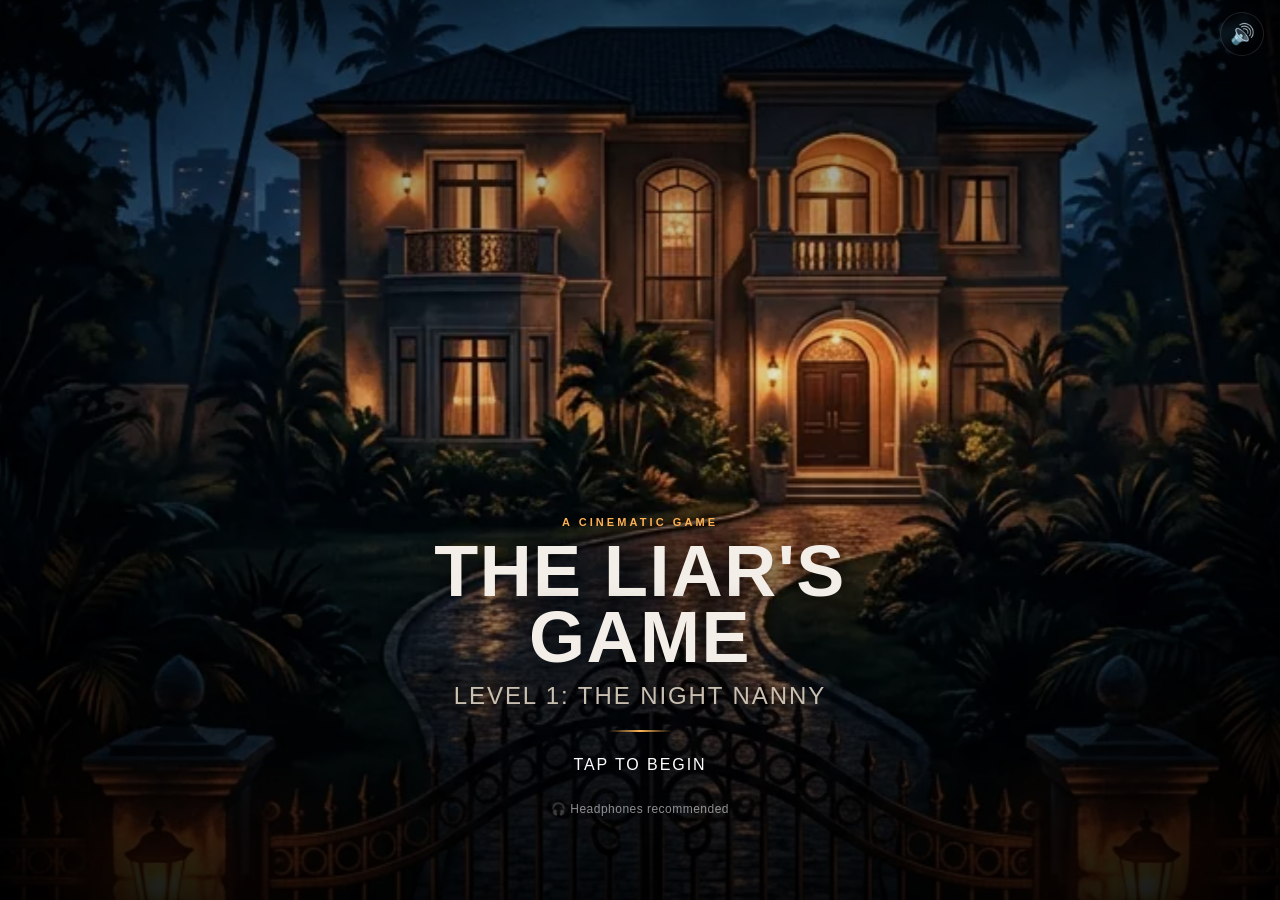
==== index.html @ c0d0e600 "Level 1: The Night Nanny - playable cinematic visual novel" ====
<!DOCTYPE html>
<html lang="en">
<head>
  <meta charset="UTF-8">
  <meta name="viewport" content="width=device-width, initial-scale=1.0, viewport-fit=cover, user-scalable=no">
  <meta name="theme-color" content="#0b1020">
  <meta name="description" content="The Liar's Game - Level 1: The Night Nanny. A cinematic visual novel set in Lagos.">
  <title>The Liar's Game — The Night Nanny</title>
  <link rel="preload" href="style.css" as="style">
  <link rel="preload" href="story.js" as="script">
  <link rel="preload" href="game.js" as="script">
  <link rel="stylesheet" href="style.css">
</head>
<body>
  <div id="app" class="app">
    <!-- Background image layers for crossfade -->
    <div id="bgA" class="bg-layer active"></div>
    <div id="bgB" class="bg-layer"></div>
    <div id="vignette" class="vignette"></div>
    <div id="fx-red" class="fx-red" aria-hidden="true"></div>
    <div id="fx-shake" class="fx-shake-wrap">

      <!-- Top HUD -->
      <header class="hud" id="hud">
        <div class="hud-left">
          <div id="chapter-label" class="chapter-label"></div>
        </div>
        <div class="hud-right">
          <button id="mute-btn" class="icon-btn" aria-label="Toggle sound" title="Mute/Unmute">🔊</button>
        </div>
      </header>

      <!-- Title screen -->
      <section id="screen-title" class="screen screen-title hidden">
        <div class="title-card">
          <p class="eyebrow">A CINEMATIC GAME</p>
          <h1 id="title-heading" class="title-heading">THE LIAR'S GAME</h1>
          <p id="title-sub" class="title-sub">Level 1: The Night Nanny</p>
          <div class="title-rule"></div>
          <p id="title-prompt" class="title-prompt pulse">Tap to begin</p>
          <p class="title-meta">🎧 Headphones recommended</p>
        </div>
      </section>

      <!-- Dialogue / narration stage -->
      <section id="screen-story" class="screen screen-story hidden" aria-live="polite">
        <div id="speaker-tag" class="speaker-tag hidden"></div>
        <div id="dialogue-wrap" class="dialogue-wrap">
          <div id="narration-box" class="narration-box hidden">
            <p id="narration-text"></p>
          </div>
          <div id="bubble" class="bubble hidden">
            <p id="bubble-text"></p>
          </div>
          <div id="tap-hint" class="tap-hint">Tap to continue ▸</div>
        </div>
      </section>

      <!-- Rules card -->
      <section id="screen-rules" class="screen screen-rules hidden">
        <div class="rules-card">
          <p class="eyebrow danger">MEMORIZE THESE</p>
          <h2 id="rules-heading" class="rules-heading">THE RULES</h2>
          <ol id="rules-list" class="rules-list"></ol>
          <div class="rules-timer-wrap">
            <div class="rules-timer-bar"><div id="rules-timer-fill" class="rules-timer-fill"></div></div>
            <p id="rules-timer-text" class="rules-timer-text">8</p>
          </div>
          <p class="rules-warning">They will not be shown again.</p>
        </div>
      </section>

      <!-- Decision screen -->
      <section id="screen-decision" class="screen screen-decision hidden">
        <div class="decision-top">
          <div class="timer-ring-wrap">
            <svg class="timer-ring" viewBox="0 0 120 120">
              <circle class="timer-ring-bg" cx="60" cy="60" r="52"/>
              <circle id="timer-ring-fg" class="timer-ring-fg" cx="60" cy="60" r="52"/>
            </svg>
            <div id="timer-text" class="timer-text">5</div>
          </div>
          <p id="decision-prompt" class="decision-prompt"></p>
        </div>
        <div id="choices" class="choices"></div>
      </section>

      <!-- Game over screen -->
      <section id="screen-gameover" class="screen screen-gameover hidden">
        <div class="gameover-card">
          <p class="eyebrow danger">GAME OVER</p>
          <h2 class="gameover-title">You lost the Liar's Game.</h2>
          <p class="gameover-sub">You're not good enough to be a liar.</p>
          <div class="score-block">
            <div class="score-ring">
              <svg viewBox="0 0 120 120">
                <circle class="timer-ring-bg" cx="60" cy="60" r="52"/>
                <circle id="score-ring-fg" class="score-ring-fg" cx="60" cy="60" r="52"/>
              </svg>
              <div class="score-inner">
                <span id="score-value" class="score-value">0</span>
                <span class="score-label">TRUTH SCORE</span>
              </div>
            </div>
            <p id="score-detail" class="score-detail"></p>
          </div>
          <div class="gameover-actions">
            <button id="btn-retry" class="btn btn-primary">Retry from checkpoint</button>
            <button id="btn-ad" class="btn btn-secondary">📺 Watch ad to continue</button>
            <button id="btn-share" class="btn btn-ghost">Share my score</button>
          </div>
          <p id="ad-note" class="ad-note hidden"></p>
        </div>
      </section>

      <!-- Win screen -->
      <section id="screen-win" class="screen screen-win hidden">
        <div class="win-card">
          <p class="eyebrow win">YOU SURVIVED</p>
          <h2 class="win-title">The Night Nanny</h2>
          <p class="win-sub">You played the Liar's Game. And you won.</p>
          <div class="score-block">
            <div class="score-ring">
              <svg viewBox="0 0 120 120">
                <circle class="timer-ring-bg" cx="60" cy="60" r="52"/>
                <circle id="win-score-ring-fg" class="score-ring-fg win-ring" cx="60" cy="60" r="52"/>
              </svg>
              <div class="score-inner">
                <span id="win-score-value" class="score-value">0</span>
                <span class="score-label">TRUTH SCORE</span>
              </div>
            </div>
            <p id="win-score-detail" class="score-detail"></p>
          </div>
          <div class="gameover-actions">
            <button id="btn-win-share" class="btn btn-primary">Share my score</button>
            <button id="btn-win-replay" class="btn btn-ghost">Play again</button>
          </div>
        </div>
      </section>

    </div><!-- fx-shake-wrap -->
  </div>

  <script src="story.js"></script>
  <script src="game.js"></script>
</body>
</html>
---- style.css ----
/* ===========================================
   THE LIAR'S GAME — Level 1: The Night Nanny
   Mobile-first, cinematic visual novel styles
   =========================================== */

:root {
  --bg: #0b1020;
  --bg-deep: #060912;
  --text: #f3efe8;
  --muted: #c9c0b2;
  --accent: #ffb454;
  --accent-2: #ff6b4a;
  --danger: #ff4d4d;
  --win: #7dffb2;
  --panel: rgba(10, 14, 28, 0.72);
  --panel-strong: rgba(8, 10, 20, 0.88);
  --bubble-left: rgba(18, 24, 40, 0.88);
  --bubble-right: rgba(60, 40, 20, 0.82);
  --radius: 18px;
  --safe-top: env(safe-area-inset-top, 0px);
  --safe-bottom: env(safe-area-inset-bottom, 0px);
}

*, *::before, *::after { box-sizing: border-box; margin: 0; padding: 0; }
html, body { height: 100%; background: var(--bg-deep); color: var(--text); font-family: "Segoe UI", Roboto, "Helvetica Neue", Arial, sans-serif; overflow: hidden; }
body { -webkit-tap-highlight-color: transparent; touch-action: manipulation; }
button { font: inherit; color: inherit; background: none; border: none; cursor: pointer; }
img { max-width: 100%; display: block; }

.app {
  position: relative;
  width: 100%;
  height: 100%;
  overflow: hidden;
  background: #000;
}

/* ===== Background layers with Ken Burns ===== */
.bg-layer {
  position: absolute;
  inset: 0;
  background-color: #0b1020;
  background-size: cover;
  background-position: center;
  opacity: 0;
  transition: opacity 0.7s ease;
  transform: scale(1.03);
  will-change: transform, opacity;
}
.bg-layer.active { opacity: 1; }
.bg-layer.kb-zoom-in { animation: kbZoomIn 18s ease-out forwards; }
.bg-layer.kb-zoom-out { animation: kbZoomOut 18s ease-out forwards; }
.bg-layer.kb-pan-left { animation: kbPanLeft 18s ease-out forwards; }
.bg-layer.kb-pan-right { animation: kbPanRight 18s ease-out forwards; }

@keyframes kbZoomIn {
  from { transform: scale(1.0); }
  to   { transform: scale(1.12); }
}
@keyframes kbZoomOut {
  from { transform: scale(1.12); }
  to   { transform: scale(1.0); }
}
@keyframes kbPanLeft {
  from { transform: scale(1.08) translateX(2%); }
  to   { transform: scale(1.08) translateX(-2%); }
}
@keyframes kbPanRight {
  from { transform: scale(1.08) translateX(-2%); }
  to   { transform: scale(1.08) translateX(2%); }
}

.vignette {
  position: absolute;
  inset: 0;
  pointer-events: none;
  background: radial-gradient(ellipse at center, rgba(0,0,0,0.05) 30%, rgba(0,0,0,0.35) 70%, rgba(0,0,0,0.72) 100%);
  z-index: 1;
}

/* ===== FX layers ===== */
.fx-red {
  position: absolute;
  inset: 0;
  pointer-events: none;
  background: radial-gradient(ellipse at center, rgba(255,0,0,0.0), rgba(120,0,0,0.0));
  opacity: 0;
  z-index: 30;
  transition: opacity 0.15s ease;
}
.fx-red.flash { opacity: 1; background: radial-gradient(ellipse at center, rgba(255,50,30,0.15), rgba(120,0,0,0.45)); }
.fx-red.danger-pulse { animation: dangerPulse 0.8s ease-in-out infinite; }
@keyframes dangerPulse {
  0%,100% { opacity: 0.15; background: radial-gradient(ellipse at center, rgba(255,30,30,0.05), rgba(120,0,0,0.25)); }
  50% { opacity: 0.55; background: radial-gradient(ellipse at center, rgba(255,30,30,0.12), rgba(140,0,0,0.45)); }
}

.fx-shake-wrap {
  position: absolute;
  inset: 0;
  z-index: 2;
}
.fx-shake-wrap.shake {
  animation: screenShake 0.5s linear;
}
@keyframes screenShake {
  0%,100% { transform: translate(0,0) rotate(0); }
  10% { transform: translate(-8px, 4px) rotate(-0.5deg); }
  20% { transform: translate(8px, -4px) rotate(0.5deg); }
  30% { transform: translate(-6px, -3px) rotate(-0.4deg); }
  40% { transform: translate(6px, 5px) rotate(0.4deg); }
  50% { transform: translate(-4px, 2px) rotate(-0.2deg); }
  60% { transform: translate(4px, -2px) rotate(0.2deg); }
  70% { transform: translate(-2px, 3px) rotate(-0.1deg); }
  80% { transform: translate(2px, -1px) rotate(0.1deg); }
  90% { transform: translate(-1px, 1px) rotate(0); }
}

/* ===== HUD ===== */
.hud {
  position: absolute;
  top: 0; left: 0; right: 0;
  padding: calc(12px + var(--safe-top)) 16px 12px;
  display: flex;
  align-items: flex-start;
  justify-content: space-between;
  z-index: 20;
  pointer-events: none;
}
.hud > * { pointer-events: auto; }
.chapter-label {
  font-size: 11px;
  letter-spacing: 0.18em;
  text-transform: uppercase;
  color: rgba(255,255,255,0.7);
  text-shadow: 0 1px 6px rgba(0,0,0,0.8);
  padding: 6px 10px;
  background: rgba(0,0,0,0.25);
  border-radius: 999px;
  backdrop-filter: blur(4px);
  max-width: 70vw;
  white-space: nowrap;
  overflow: hidden;
  text-overflow: ellipsis;
}
.chapter-label:empty { display: none; }
.icon-btn {
  width: 44px; height: 44px;
  border-radius: 50%;
  background: rgba(0,0,0,0.35);
  backdrop-filter: blur(4px);
  font-size: 20px;
  line-height: 1;
  display: grid;
  place-items: center;
  border: 1px solid rgba(255,255,255,0.12);
  transition: transform 0.15s ease, background 0.2s;
}
.icon-btn:active { transform: scale(0.95); background: rgba(0,0,0,0.55); }

/* ===== Screens ===== */
.screen {
  position: absolute;
  inset: 0;
  display: flex;
  flex-direction: column;
  padding: calc(72px + var(--safe-top)) 20px calc(24px + var(--safe-bottom));
  z-index: 10;
}
.hidden { display: none !important; }

.eyebrow {
  font-size: 11px;
  font-weight: 700;
  letter-spacing: 0.28em;
  text-transform: uppercase;
  color: var(--accent);
  margin-bottom: 10px;
  text-shadow: 0 1px 8px rgba(0,0,0,0.8);
}
.eyebrow.danger { color: var(--danger); }
.eyebrow.win { color: var(--win); }

/* ===== Title screen ===== */
.screen-title {
  justify-content: flex-end;
  align-items: center;
  text-align: center;
  padding-bottom: calc(56px + var(--safe-bottom));
  background: linear-gradient(to top, rgba(0,0,0,0.75) 0%, rgba(0,0,0,0.25) 35%, rgba(0,0,0,0.05) 60%, rgba(0,0,0,0.3) 100%);
}
.title-card {
  width: min(100%, 520px);
  padding: 28px 20px;
}
.title-heading {
  font-size: clamp(42px, 11vw, 72px);
  line-height: 0.92;
  letter-spacing: 0.02em;
  font-weight: 900;
  text-transform: uppercase;
  text-shadow: 0 4px 30px rgba(0,0,0,0.8);
  margin-bottom: 12px;
}
.title-sub {
  font-size: clamp(16px, 4.2vw, 24px);
  color: var(--muted);
  letter-spacing: 0.08em;
  text-transform: uppercase;
  margin-bottom: 20px;
  text-shadow: 0 2px 10px rgba(0,0,0,0.8);
}
.title-rule {
  width: 64px;
  height: 2px;
  background: linear-gradient(90deg, transparent, var(--accent), transparent);
  margin: 0 auto 24px;
}
.title-prompt {
  font-size: 16px;
  letter-spacing: 0.12em;
  text-transform: uppercase;
  color: #fff;
  text-shadow: 0 2px 12px rgba(0,0,0,0.9);
}
.title-meta {
  margin-top: 28px;
  font-size: 12px;
  color: rgba(255,255,255,0.55);
  letter-spacing: 0.04em;
}
.pulse { animation: pulse 2s ease-in-out infinite; }
@keyframes pulse {
  0%,100% { opacity: 0.55; transform: translateY(0); }
  50% { opacity: 1; transform: translateY(-2px); }
}

/* ===== Story / dialogue ===== */
.screen-story {
  justify-content: flex-end;
  padding: calc(72px + var(--safe-top)) 16px calc(20px + var(--safe-bottom));
  background: linear-gradient(to top, rgba(0,0,0,0.72) 0%, rgba(0,0,0,0.0) 35%, rgba(0,0,0,0.0) 65%, rgba(0,0,0,0.25) 100%);
  cursor: pointer;
}
.speaker-tag {
  align-self: flex-start;
  display: inline-flex;
  padding: 6px 14px;
  background: var(--accent);
  color: #1a1208;
  font-size: 12px;
  font-weight: 800;
  letter-spacing: 0.08em;
  text-transform: uppercase;
  border-radius: 999px;
  margin-bottom: 8px;
  margin-left: 4px;
  box-shadow: 0 4px 16px rgba(0,0,0,0.4);
  transform: translateY(0);
  transition: opacity 0.2s;
}
.speaker-tag.right {
  align-self: flex-end;
  margin-left: 0;
  margin-right: 4px;
  background: #e8dcc8;
}
.dialogue-wrap {
  width: 100%;
  max-width: 720px;
  margin: 0 auto;
  display: flex;
  flex-direction: column;
  gap: 8px;
}
.bubble {
  max-width: 92%;
  padding: 16px 18px;
  border-radius: 20px;
  background: var(--bubble-left);
  backdrop-filter: blur(8px);
  border: 1px solid rgba(255,255,255,0.08);
  box-shadow: 0 8px 30px rgba(0,0,0,0.35);
  font-size: clamp(16px, 4.2vw, 20px);
  line-height: 1.5;
  color: #fff;
  align-self: flex-start;
  position: relative;
  animation: bubbleIn 0.25s ease-out;
}
.bubble.right {
  align-self: flex-end;
  background: var(--bubble-right);
  border-color: rgba(255,200,150,0.12);
}
.bubble.pov {
  font-style: italic;
}
@keyframes bubbleIn {
  from { opacity: 0; transform: translateY(12px) scale(0.98); }
  to { opacity: 1; transform: translateY(0) scale(1); }
}
.narration-box {
  width: 100%;
  padding: 20px 20px;
  background: linear-gradient(to top, rgba(0,0,0,0.85), rgba(0,0,0,0.55));
  border-top: 1px solid rgba(255,180,84,0.25);
  border-bottom: 1px solid rgba(255,180,84,0.15);
  backdrop-filter: blur(2px);
  text-align: center;
  font-size: clamp(15px, 4vw, 20px);
  line-height: 1.6;
  color: #f0e8dc;
  letter-spacing: 0.01em;
  text-shadow: 0 1px 8px rgba(0,0,0,0.8);
  animation: fadeUp 0.35s ease-out;
}
@keyframes fadeUp {
  from { opacity: 0; transform: translateY(10px); }
  to { opacity: 1; transform: translateY(0); }
}
.tap-hint {
  align-self: center;
  margin-top: 8px;
  font-size: 12px;
  letter-spacing: 0.1em;
  text-transform: uppercase;
  color: rgba(255,255,255,0.55);
  text-shadow: 0 1px 6px rgba(0,0,0,0.9);
  animation: pulse 2s ease-in-out infinite;
}

/* ===== Rules card ===== */
.screen-rules {
  justify-content: center;
  align-items: center;
  padding: calc(40px + var(--safe-top)) 20px calc(40px + var(--safe-bottom));
  background: rgba(0,0,0,0.45);
}
.rules-card {
  width: min(100%, 560px);
  background: linear-gradient(180deg, rgba(20,16,30,0.95), rgba(10,10,18,0.95));
  border: 1px solid rgba(255,180,84,0.25);
  border-radius: 24px;
  padding: 28px 22px;
  box-shadow: 0 20px 60px rgba(0,0,0,0.6), 0 0 0 1px rgba(255,255,255,0.04) inset;
  text-align: center;
}
.rules-heading {
  font-size: clamp(28px, 7vw, 40px);
  font-weight: 900;
  letter-spacing: 0.04em;
  margin-bottom: 20px;
  color: #fff;
}
.rules-list {
  text-align: left;
  margin: 0 0 24px 0;
  padding-left: 24px;
  display: flex;
  flex-direction: column;
  gap: 12px;
}
.rules-list li {
  font-size: clamp(14px, 3.8vw, 17px);
  line-height: 1.45;
  color: #f0e6d8;
  padding-left: 4px;
}
.rules-list li::marker {
  color: var(--accent);
  font-weight: 800;
}
.rules-timer-wrap {
  display: flex;
  align-items: center;
  gap: 14px;
}
.rules-timer-bar {
  flex: 1;
  height: 8px;
  background: rgba(255,255,255,0.12);
  border-radius: 999px;
  overflow: hidden;
}
.rules-timer-fill {
  height: 100%;
  width: 100%;
  background: linear-gradient(90deg, var(--accent), var(--accent-2));
  border-radius: 999px;
  transition: width 0.2s linear;
}
.rules-timer-fill.urgent { background: linear-gradient(90deg, var(--danger), #ff2a2a); }
.rules-timer-text {
  font-size: 28px;
  font-weight: 900;
  color: var(--accent);
  min-width: 32px;
  text-align: right;
  font-variant-numeric: tabular-nums;
}
.rules-timer-text.urgent { color: var(--danger); }
.rules-warning {
  margin-top: 16px;
  font-size: 12px;
  letter-spacing: 0.12em;
  text-transform: uppercase;
  color: rgba(255,255,255,0.5);
}

/* ===== Decision screen ===== */
.screen-decision {
  justify-content: flex-end;
  padding: calc(72px + var(--safe-top)) 16px calc(24px + var(--safe-bottom));
  background: linear-gradient(to top, rgba(0,0,0,0.8) 0%, rgba(0,0,0,0.2) 40%, rgba(0,0,0,0.15) 60%, rgba(0,0,0,0.35) 100%);
}
.decision-top {
  display: flex;
  flex-direction: column;
  align-items: center;
  gap: 14px;
  margin-bottom: 20px;
  text-align: center;
}
.timer-ring-wrap {
  position: relative;
  width: 92px;
  height: 92px;
}
.timer-ring { width: 100%; height: 100%; transform: rotate(-90deg); }
.timer-ring-bg {
  fill: none;
  stroke: rgba(255,255,255,0.12);
  stroke-width: 8;
}
.timer-ring-fg {
  fill: none;
  stroke: var(--accent);
  stroke-width: 8;
  stroke-linecap: round;
  stroke-dasharray: 326.7;
  stroke-dashoffset: 0;
  transition: stroke-dashoffset 0.2s linear, stroke 0.2s;
  filter: drop-shadow(0 0 6px rgba(255,180,84,0.5));
}
.timer-ring-fg.urgent {
  stroke: var(--danger);
  filter: drop-shadow(0 0 8px rgba(255,77,77,0.8));
}
.timer-text {
  position: absolute;
  inset: 0;
  display: grid;
  place-items: center;
  font-size: 34px;
  font-weight: 900;
  font-variant-numeric: tabular-nums;
  text-shadow: 0 2px 10px rgba(0,0,0,0.8);
}
.timer-text.urgent { color: var(--danger); }
.decision-prompt {
  font-size: clamp(17px, 4.5vw, 22px);
  line-height: 1.45;
  font-weight: 650;
  color: #fff;
  text-shadow: 0 2px 12px rgba(0,0,0,0.9);
  max-width: 680px;
  padding: 0 8px;
}
.choices {
  display: flex;
  flex-direction: column;
  gap: 12px;
  width: 100%;
  max-width: 680px;
  margin: 0 auto;
}
.choice-btn {
  width: 100%;
  min-height: 60px;
  padding: 16px 20px;
  background: linear-gradient(180deg, rgba(35,40,60,0.88), rgba(18,22,38,0.92));
  border: 1px solid rgba(255,255,255,0.14);
  border-radius: 16px;
  color: #fff;
  font-size: clamp(15px, 4vw, 18px);
  font-weight: 650;
  line-height: 1.35;
  text-align: left;
  box-shadow: 0 6px 20px rgba(0,0,0,0.3);
  transition: transform 0.12s ease, border-color 0.2s, background 0.2s;
  backdrop-filter: blur(6px);
  position: relative;
  overflow: hidden;
}
.choice-btn:active:not(:disabled) {
  transform: scale(0.985);
  background: linear-gradient(180deg, rgba(55,60,85,0.95), rgba(30,35,55,0.95));
  border-color: rgba(255,180,84,0.5);
}
.choice-btn:disabled { opacity: 0.65; cursor: default; }
.choice-btn .choice-num {
  display: inline-block;
  width: 28px; height: 28px;
  line-height: 28px;
  text-align: center;
  border-radius: 50%;
  background: rgba(255,180,84,0.18);
  color: var(--accent);
  font-size: 13px;
  font-weight: 800;
  margin-right: 10px;
  flex-shrink: 0;
  vertical-align: middle;
}

/* ===== Game Over / Win ===== */
.screen-gameover, .screen-win {
  justify-content: center;
  align-items: center;
  padding: calc(32px + var(--safe-top)) 20px calc(32px + var(--safe-bottom));
  background: rgba(0,0,0,0.55);
  overflow-y: auto;
}
.gameover-card, .win-card {
  width: min(100%, 560px);
  background: linear-gradient(180deg, rgba(22,14,18,0.96), rgba(10,8,14,0.96));
  border: 1px solid rgba(255,77,77,0.25);
  border-radius: 24px;
  padding: 28px 22px;
  text-align: center;
  box-shadow: 0 20px 60px rgba(0,0,0,0.6);
}
.win-card {
  background: linear-gradient(180deg, rgba(14,24,20,0.96), rgba(8,14,12,0.96));
  border-color: rgba(125,255,178,0.25);
}
.gameover-title, .win-title {
  font-size: clamp(28px, 7.5vw, 42px);
  line-height: 1.1;
  font-weight: 900;
  margin-bottom: 10px;
}
.gameover-title { color: #fff; }
.win-title { color: var(--win); }
.gameover-sub, .win-sub {
  font-size: clamp(14px, 3.8vw, 17px);
  color: var(--muted);
  line-height: 1.5;
  margin-bottom: 24px;
}
.score-block {
  display: flex;
  flex-direction: column;
  align-items: center;
  margin-bottom: 24px;
}
.score-ring {
  position: relative;
  width: 132px;
  height: 132px;
  margin-bottom: 12px;
}
.score-ring svg { width: 100%; height: 100%; transform: rotate(-90deg); }
.score-ring-fg {
  fill: none;
  stroke: var(--accent);
  stroke-width: 8;
  stroke-linecap: round;
  stroke-dasharray: 326.7;
  stroke-dashoffset: 326.7;
  transition: stroke-dashoffset 1s ease-out;
  filter: drop-shadow(0 0 6px rgba(255,180,84,0.5));
}
.score-ring-fg.win-ring {
  stroke: var(--win);
  filter: drop-shadow(0 0 6px rgba(125,255,178,0.5));
}
.score-inner {
  position: absolute;
  inset: 0;
  display: flex;
  flex-direction: column;
  align-items: center;
  justify-content: center;
}
.score-value {
  font-size: 42px;
  font-weight: 900;
  line-height: 1;
  color: #fff;
}
.score-label {
  font-size: 10px;
  font-weight: 700;
  letter-spacing: 0.16em;
  color: rgba(255,255,255,0.6);
  margin-top: 4px;
}
.score-detail {
  font-size: 13px;
  color: var(--muted);
  line-height: 1.5;
}
.gameover-actions {
  display: flex;
  flex-direction: column;
  gap: 10px;
  width: 100%;
}
.btn {
  width: 100%;
  min-height: 52px;
  padding: 14px 20px;
  border-radius: 14px;
  font-size: 15px;
  font-weight: 750;
  letter-spacing: 0.01em;
  transition: transform 0.12s ease, filter 0.2s, background 0.2s;
  border: 1px solid transparent;
}
.btn:active { transform: scale(0.985); }
.btn-primary {
  background: linear-gradient(180deg, #ffbf66, #f09a2a);
  color: #1a1200;
  box-shadow: 0 6px 20px rgba(240,154,42,0.3);
}
.btn-secondary {
  background: rgba(255,255,255,0.08);
  color: #fff;
  border-color: rgba(255,255,255,0.16);
}
.btn-ghost {
  background: transparent;
  color: var(--muted);
  border-color: rgba(255,255,255,0.1);
}
.ad-note {
  margin-top: 14px;
  font-size: 12px;
  color: rgba(255,255,255,0.55);
  line-height: 1.4;
}

/* ===== Utilities / responsive ===== */
@media (min-width: 768px) {
  .screen-story { padding-bottom: calc(40px + var(--safe-bottom)); }
  .bubble { max-width: 70%; }
  .decision-top { margin-bottom: 28px; }
}
@media (max-height: 640px) {
  .timer-ring-wrap { width: 72px; height: 72px; }
  .timer-text { font-size: 28px; }
  .choice-btn { min-height: 52px; padding: 12px 16px; }
  .title-heading { font-size: clamp(36px, 10vw, 56px); }
}
@media (prefers-reduced-motion: reduce) {
  .bg-layer.kb-zoom-in, .bg-layer.kb-zoom-out,
  .bg-layer.kb-pan-left, .bg-layer.kb-pan-right { animation: none; transform: scale(1.03); }
  .pulse, .fx-red.danger-pulse { animation: none; }
  .fx-shake-wrap.shake { animation: none; }
}
---- style.css ----
/* ===========================================
   THE LIAR'S GAME — Level 1: The Night Nanny
   Mobile-first, cinematic visual novel styles
   =========================================== */

:root {
  --bg: #0b1020;
  --bg-deep: #060912;
  --text: #f3efe8;
  --muted: #c9c0b2;
  --accent: #ffb454;
  --accent-2: #ff6b4a;
  --danger: #ff4d4d;
  --win: #7dffb2;
  --panel: rgba(10, 14, 28, 0.72);
  --panel-strong: rgba(8, 10, 20, 0.88);
  --bubble-left: rgba(18, 24, 40, 0.88);
  --bubble-right: rgba(60, 40, 20, 0.82);
  --radius: 18px;
  --safe-top: env(safe-area-inset-top, 0px);
  --safe-bottom: env(safe-area-inset-bottom, 0px);
}

*, *::before, *::after { box-sizing: border-box; margin: 0; padding: 0; }
html, body { height: 100%; background: var(--bg-deep); color: var(--text); font-family: "Segoe UI", Roboto, "Helvetica Neue", Arial, sans-serif; overflow: hidden; }
body { -webkit-tap-highlight-color: transparent; touch-action: manipulation; }
button { font: inherit; color: inherit; background: none; border: none; cursor: pointer; }
img { max-width: 100%; display: block; }

.app {
  position: relative;
  width: 100%;
  height: 100%;
  overflow: hidden;
  background: #000;
}

/* ===== Background layers with Ken Burns ===== */
.bg-layer {
  position: absolute;
  inset: 0;
  background-color: #0b1020;
  background-size: cover;
  background-position: center;
  opacity: 0;
  transition: opacity 0.7s ease;
  transform: scale(1.03);
  will-change: transform, opacity;
}
.bg-layer.active { opacity: 1; }
.bg-layer.kb-zoom-in { animation: kbZoomIn 18s ease-out forwards; }
.bg-layer.kb-zoom-out { animation: kbZoomOut 18s ease-out forwards; }
.bg-layer.kb-pan-left { animation: kbPanLeft 18s ease-out forwards; }
.bg-layer.kb-pan-right { animation: kbPanRight 18s ease-out forwards; }

@keyframes kbZoomIn {
  from { transform: scale(1.0); }
  to   { transform: scale(1.12); }
}
@keyframes kbZoomOut {
  from { transform: scale(1.12); }
  to   { transform: scale(1.0); }
}
@keyframes kbPanLeft {
  from { transform: scale(1.08) translateX(2%); }
  to   { transform: scale(1.08) translateX(-2%); }
}
@keyframes kbPanRight {
  from { transform: scale(1.08) translateX(-2%); }
  to   { transform: scale(1.08) translateX(2%); }
}

.vignette {
  position: absolute;
  inset: 0;
  pointer-events: none;
  background: radial-gradient(ellipse at center, rgba(0,0,0,0.05) 30%, rgba(0,0,0,0.35) 70%, rgba(0,0,0,0.72) 100%);
  z-index: 1;
}

/* ===== FX layers ===== */
.fx-red {
  position: absolute;
  inset: 0;
  pointer-events: none;
  background: radial-gradient(ellipse at center, rgba(255,0,0,0.0), rgba(120,0,0,0.0));
  opacity: 0;
  z-index: 30;
  transition: opacity 0.15s ease;
}
.fx-red.flash { opacity: 1; background: radial-gradient(ellipse at center, rgba(255,50,30,0.15), rgba(120,0,0,0.45)); }
.fx-red.danger-pulse { animation: dangerPulse 0.8s ease-in-out infinite; }
@keyframes dangerPulse {
  0%,100% { opacity: 0.15; background: radial-gradient(ellipse at center, rgba(255,30,30,0.05), rgba(120,0,0,0.25)); }
  50% { opacity: 0.55; background: radial-gradient(ellipse at center, rgba(255,30,30,0.12), rgba(140,0,0,0.45)); }
}

.fx-shake-wrap {
  position: absolute;
  inset: 0;
  z-index: 2;
}
.fx-shake-wrap.shake {
  animation: screenShake 0.5s linear;
}
@keyframes screenShake {
  0%,100% { transform: translate(0,0) rotate(0); }
  10% { transform: translate(-8px, 4px) rotate(-0.5deg); }
  20% { transform: translate(8px, -4px) rotate(0.5deg); }
  30% { transform: translate(-6px, -3px) rotate(-0.4deg); }
  40% { transform: translate(6px, 5px) rotate(0.4deg); }
  50% { transform: translate(-4px, 2px) rotate(-0.2deg); }
  60% { transform: translate(4px, -2px) rotate(0.2deg); }
  70% { transform: translate(-2px, 3px) rotate(-0.1deg); }
  80% { transform: translate(2px, -1px) rotate(0.1deg); }
  90% { transform: translate(-1px, 1px) rotate(0); }
}

/* ===== HUD ===== */
.hud {
  position: absolute;
  top: 0; left: 0; right: 0;
  padding: calc(12px + var(--safe-top)) 16px 12px;
  display: flex;
  align-items: flex-start;
  justify-content: space-between;
  z-index: 20;
  pointer-events: none;
}
.hud > * { pointer-events: auto; }
.chapter-label {
  font-size: 11px;
  letter-spacing: 0.18em;
  text-transform: uppercase;
  color: rgba(255,255,255,0.7);
  text-shadow: 0 1px 6px rgba(0,0,0,0.8);
  padding: 6px 10px;
  background: rgba(0,0,0,0.25);
  border-radius: 999px;
  backdrop-filter: blur(4px);
  max-width: 70vw;
  white-space: nowrap;
  overflow: hidden;
  text-overflow: ellipsis;
}
.chapter-label:empty { display: none; }
.icon-btn {
  width: 44px; height: 44px;
  border-radius: 50%;
  background: rgba(0,0,0,0.35);
  backdrop-filter: blur(4px);
  font-size: 20px;
  line-height: 1;
  display: grid;
  place-items: center;
  border: 1px solid rgba(255,255,255,0.12);
  transition: transform 0.15s ease, background 0.2s;
}
.icon-btn:active { transform: scale(0.95); background: rgba(0,0,0,0.55); }

/* ===== Screens ===== */
.screen {
  position: absolute;
  inset: 0;
  display: flex;
  flex-direction: column;
  padding: calc(72px + var(--safe-top)) 20px calc(24px + var(--safe-bottom));
  z-index: 10;
}
.hidden { display: none !important; }

.eyebrow {
  font-size: 11px;
  font-weight: 700;
  letter-spacing: 0.28em;
  text-transform: uppercase;
  color: var(--accent);
  margin-bottom: 10px;
  text-shadow: 0 1px 8px rgba(0,0,0,0.8);
}
.eyebrow.danger { color: var(--danger); }
.eyebrow.win { color: var(--win); }

/* ===== Title screen ===== */
.screen-title {
  justify-content: flex-end;
  align-items: center;
  text-align: center;
  padding-bottom: calc(56px + var(--safe-bottom));
  background: linear-gradient(to top, rgba(0,0,0,0.75) 0%, rgba(0,0,0,0.25) 35%, rgba(0,0,0,0.05) 60%, rgba(0,0,0,0.3) 100%);
}
.title-card {
  width: min(100%, 520px);
  padding: 28px 20px;
}
.title-heading {
  font-size: clamp(42px, 11vw, 72px);
  line-height: 0.92;
  letter-spacing: 0.02em;
  font-weight: 900;
  text-transform: uppercase;
  text-shadow: 0 4px 30px rgba(0,0,0,0.8);
  margin-bottom: 12px;
}
.title-sub {
  font-size: clamp(16px, 4.2vw, 24px);
  color: var(--muted);
  letter-spacing: 0.08em;
  text-transform: uppercase;
  margin-bottom: 20px;
  text-shadow: 0 2px 10px rgba(0,0,0,0.8);
}
.title-rule {
  width: 64px;
  height: 2px;
  background: linear-gradient(90deg, transparent, var(--accent), transparent);
  margin: 0 auto 24px;
}
.title-prompt {
  font-size: 16px;
  letter-spacing: 0.12em;
  text-transform: uppercase;
  color: #fff;
  text-shadow: 0 2px 12px rgba(0,0,0,0.9);
}
.title-meta {
  margin-top: 28px;
  font-size: 12px;
  color: rgba(255,255,255,0.55);
  letter-spacing: 0.04em;
}
.pulse { animation: pulse 2s ease-in-out infinite; }
@keyframes pulse {
  0%,100% { opacity: 0.55; transform: translateY(0); }
  50% { opacity: 1; transform: translateY(-2px); }
}

/* ===== Story / dialogue ===== */
.screen-story {
  justify-content: flex-end;
  padding: calc(72px + var(--safe-top)) 16px calc(20px + var(--safe-bottom));
  background: linear-gradient(to top, rgba(0,0,0,0.72) 0%, rgba(0,0,0,0.0) 35%, rgba(0,0,0,0.0) 65%, rgba(0,0,0,0.25) 100%);
  cursor: pointer;
}
.speaker-tag {
  align-self: flex-start;
  display: inline-flex;
  padding: 6px 14px;
  background: var(--accent);
  color: #1a1208;
  font-size: 12px;
  font-weight: 800;
  letter-spacing: 0.08em;
  text-transform: uppercase;
  border-radius: 999px;
  margin-bottom: 8px;
  margin-left: 4px;
  box-shadow: 0 4px 16px rgba(0,0,0,0.4);
  transform: translateY(0);
  transition: opacity 0.2s;
}
.speaker-tag.right {
  align-self: flex-end;
  margin-left: 0;
  margin-right: 4px;
  background: #e8dcc8;
}
.dialogue-wrap {
  width: 100%;
  max-width: 720px;
  margin: 0 auto;
  display: flex;
  flex-direction: column;
  gap: 8px;
}
.bubble {
  max-width: 92%;
  padding: 16px 18px;
  border-radius: 20px;
  background: var(--bubble-left);
  backdrop-filter: blur(8px);
  border: 1px solid rgba(255,255,255,0.08);
  box-shadow: 0 8px 30px rgba(0,0,0,0.35);
  font-size: clamp(16px, 4.2vw, 20px);
  line-height: 1.5;
  color: #fff;
  align-self: flex-start;
  position: relative;
  animation: bubbleIn 0.25s ease-out;
}
.bubble.right {
  align-self: flex-end;
  background: var(--bubble-right);
  border-color: rgba(255,200,150,0.12);
}
.bubble.pov {
  font-style: italic;
}
@keyframes bubbleIn {
  from { opacity: 0; transform: translateY(12px) scale(0.98); }
  to { opacity: 1; transform: translateY(0) scale(1); }
}
.narration-box {
  width: 100%;
  padding: 20px 20px;
  background: linear-gradient(to top, rgba(0,0,0,0.85), rgba(0,0,0,0.55));
  border-top: 1px solid rgba(255,180,84,0.25);
  border-bottom: 1px solid rgba(255,180,84,0.15);
  backdrop-filter: blur(2px);
  text-align: center;
  font-size: clamp(15px, 4vw, 20px);
  line-height: 1.6;
  color: #f0e8dc;
  letter-spacing: 0.01em;
  text-shadow: 0 1px 8px rgba(0,0,0,0.8);
  animation: fadeUp 0.35s ease-out;
}
@keyframes fadeUp {
  from { opacity: 0; transform: translateY(10px); }
  to { opacity: 1; transform: translateY(0); }
}
.tap-hint {
  align-self: center;
  margin-top: 8px;
  font-size: 12px;
  letter-spacing: 0.1em;
  text-transform: uppercase;
  color: rgba(255,255,255,0.55);
  text-shadow: 0 1px 6px rgba(0,0,0,0.9);
  animation: pulse 2s ease-in-out infinite;
}

/* ===== Rules card ===== */
.screen-rules {
  justify-content: center;
  align-items: center;
  padding: calc(40px + var(--safe-top)) 20px calc(40px + var(--safe-bottom));
  background: rgba(0,0,0,0.45);
}
.rules-card {
  width: min(100%, 560px);
  background: linear-gradient(180deg, rgba(20,16,30,0.95), rgba(10,10,18,0.95));
  border: 1px solid rgba(255,180,84,0.25);
  border-radius: 24px;
  padding: 28px 22px;
  box-shadow: 0 20px 60px rgba(0,0,0,0.6), 0 0 0 1px rgba(255,255,255,0.04) inset;
  text-align: center;
}
.rules-heading {
  font-size: clamp(28px, 7vw, 40px);
  font-weight: 900;
  letter-spacing: 0.04em;
  margin-bottom: 20px;
  color: #fff;
}
.rules-list {
  text-align: left;
  margin: 0 0 24px 0;
  padding-left: 24px;
  display: flex;
  flex-direction: column;
  gap: 12px;
}
.rules-list li {
  font-size: clamp(14px, 3.8vw, 17px);
  line-height: 1.45;
  color: #f0e6d8;
  padding-left: 4px;
}
.rules-list li::marker {
  color: var(--accent);
  font-weight: 800;
}
.rules-timer-wrap {
  display: flex;
  align-items: center;
  gap: 14px;
}
.rules-timer-bar {
  flex: 1;
  height: 8px;
  background: rgba(255,255,255,0.12);
  border-radius: 999px;
  overflow: hidden;
}
.rules-timer-fill {
  height: 100%;
  width: 100%;
  background: linear-gradient(90deg, var(--accent), var(--accent-2));
  border-radius: 999px;
  transition: width 0.2s linear;
}
.rules-timer-fill.urgent { background: linear-gradient(90deg, var(--danger), #ff2a2a); }
.rules-timer-text {
  font-size: 28px;
  font-weight: 900;
  color: var(--accent);
  min-width: 32px;
  text-align: right;
  font-variant-numeric: tabular-nums;
}
.rules-timer-text.urgent { color: var(--danger); }
.rules-warning {
  margin-top: 16px;
  font-size: 12px;
  letter-spacing: 0.12em;
  text-transform: uppercase;
  color: rgba(255,255,255,0.5);
}

/* ===== Decision screen ===== */
.screen-decision {
  justify-content: flex-end;
  padding: calc(72px + var(--safe-top)) 16px calc(24px + var(--safe-bottom));
  background: linear-gradient(to top, rgba(0,0,0,0.8) 0%, rgba(0,0,0,0.2) 40%, rgba(0,0,0,0.15) 60%, rgba(0,0,0,0.35) 100%);
}
.decision-top {
  display: flex;
  flex-direction: column;
  align-items: center;
  gap: 14px;
  margin-bottom: 20px;
  text-align: center;
}
.timer-ring-wrap {
  position: relative;
  width: 92px;
  height: 92px;
}
.timer-ring { width: 100%; height: 100%; transform: rotate(-90deg); }
.timer-ring-bg {
  fill: none;
  stroke: rgba(255,255,255,0.12);
  stroke-width: 8;
}
.timer-ring-fg {
  fill: none;
  stroke: var(--accent);
  stroke-width: 8;
  stroke-linecap: round;
  stroke-dasharray: 326.7;
  stroke-dashoffset: 0;
  transition: stroke-dashoffset 0.2s linear, stroke 0.2s;
  filter: drop-shadow(0 0 6px rgba(255,180,84,0.5));
}
.timer-ring-fg.urgent {
  stroke: var(--danger);
  filter: drop-shadow(0 0 8px rgba(255,77,77,0.8));
}
.timer-text {
  position: absolute;
  inset: 0;
  display: grid;
  place-items: center;
  font-size: 34px;
  font-weight: 900;
  font-variant-numeric: tabular-nums;
  text-shadow: 0 2px 10px rgba(0,0,0,0.8);
}
.timer-text.urgent { color: var(--danger); }
.decision-prompt {
  font-size: clamp(17px, 4.5vw, 22px);
  line-height: 1.45;
  font-weight: 650;
  color: #fff;
  text-shadow: 0 2px 12px rgba(0,0,0,0.9);
  max-width: 680px;
  padding: 0 8px;
}
.choices {
  display: flex;
  flex-direction: column;
  gap: 12px;
  width: 100%;
  max-width: 680px;
  margin: 0 auto;
}
.choice-btn {
  width: 100%;
  min-height: 60px;
  padding: 16px 20px;
  background: linear-gradient(180deg, rgba(35,40,60,0.88), rgba(18,22,38,0.92));
  border: 1px solid rgba(255,255,255,0.14);
  border-radius: 16px;
  color: #fff;
  font-size: clamp(15px, 4vw, 18px);
  font-weight: 650;
  line-height: 1.35;
  text-align: left;
  box-shadow: 0 6px 20px rgba(0,0,0,0.3);
  transition: transform 0.12s ease, border-color 0.2s, background 0.2s;
  backdrop-filter: blur(6px);
  position: relative;
  overflow: hidden;
}
.choice-btn:active:not(:disabled) {
  transform: scale(0.985);
  background: linear-gradient(180deg, rgba(55,60,85,0.95), rgba(30,35,55,0.95));
  border-color: rgba(255,180,84,0.5);
}
.choice-btn:disabled { opacity: 0.65; cursor: default; }
.choice-btn .choice-num {
  display: inline-block;
  width: 28px; height: 28px;
  line-height: 28px;
  text-align: center;
  border-radius: 50%;
  background: rgba(255,180,84,0.18);
  color: var(--accent);
  font-size: 13px;
  font-weight: 800;
  margin-right: 10px;
  flex-shrink: 0;
  vertical-align: middle;
}

/* ===== Game Over / Win ===== */
.screen-gameover, .screen-win {
  justify-content: center;
  align-items: center;
  padding: calc(32px + var(--safe-top)) 20px calc(32px + var(--safe-bottom));
  background: rgba(0,0,0,0.55);
  overflow-y: auto;
}
.gameover-card, .win-card {
  width: min(100%, 560px);
  background: linear-gradient(180deg, rgba(22,14,18,0.96), rgba(10,8,14,0.96));
  border: 1px solid rgba(255,77,77,0.25);
  border-radius: 24px;
  padding: 28px 22px;
  text-align: center;
  box-shadow: 0 20px 60px rgba(0,0,0,0.6);
}
.win-card {
  background: linear-gradient(180deg, rgba(14,24,20,0.96), rgba(8,14,12,0.96));
  border-color: rgba(125,255,178,0.25);
}
.gameover-title, .win-title {
  font-size: clamp(28px, 7.5vw, 42px);
  line-height: 1.1;
  font-weight: 900;
  margin-bottom: 10px;
}
.gameover-title { color: #fff; }
.win-title { color: var(--win); }
.gameover-sub, .win-sub {
  font-size: clamp(14px, 3.8vw, 17px);
  color: var(--muted);
  line-height: 1.5;
  margin-bottom: 24px;
}
.score-block {
  display: flex;
  flex-direction: column;
  align-items: center;
  margin-bottom: 24px;
}
.score-ring {
  position: relative;
  width: 132px;
  height: 132px;
  margin-bottom: 12px;
}
.score-ring svg { width: 100%; height: 100%; transform: rotate(-90deg); }
.score-ring-fg {
  fill: none;
  stroke: var(--accent);
  stroke-width: 8;
  stroke-linecap: round;
  stroke-dasharray: 326.7;
  stroke-dashoffset: 326.7;
  transition: stroke-dashoffset 1s ease-out;
  filter: drop-shadow(0 0 6px rgba(255,180,84,0.5));
}
.score-ring-fg.win-ring {
  stroke: var(--win);
  filter: drop-shadow(0 0 6px rgba(125,255,178,0.5));
}
.score-inner {
  position: absolute;
  inset: 0;
  display: flex;
  flex-direction: column;
  align-items: center;
  justify-content: center;
}
.score-value {
  font-size: 42px;
  font-weight: 900;
  line-height: 1;
  color: #fff;
}
.score-label {
  font-size: 10px;
  font-weight: 700;
  letter-spacing: 0.16em;
  color: rgba(255,255,255,0.6);
  margin-top: 4px;
}
.score-detail {
  font-size: 13px;
  color: var(--muted);
  line-height: 1.5;
}
.gameover-actions {
  display: flex;
  flex-direction: column;
  gap: 10px;
  width: 100%;
}
.btn {
  width: 100%;
  min-height: 52px;
  padding: 14px 20px;
  border-radius: 14px;
  font-size: 15px;
  font-weight: 750;
  letter-spacing: 0.01em;
  transition: transform 0.12s ease, filter 0.2s, background 0.2s;
  border: 1px solid transparent;
}
.btn:active { transform: scale(0.985); }
.btn-primary {
  background: linear-gradient(180deg, #ffbf66, #f09a2a);
  color: #1a1200;
  box-shadow: 0 6px 20px rgba(240,154,42,0.3);
}
.btn-secondary {
  background: rgba(255,255,255,0.08);
  color: #fff;
  border-color: rgba(255,255,255,0.16);
}
.btn-ghost {
  background: transparent;
  color: var(--muted);
  border-color: rgba(255,255,255,0.1);
}
.ad-note {
  margin-top: 14px;
  font-size: 12px;
  color: rgba(255,255,255,0.55);
  line-height: 1.4;
}

/* ===== Utilities / responsive ===== */
@media (min-width: 768px) {
  .screen-story { padding-bottom: calc(40px + var(--safe-bottom)); }
  .bubble { max-width: 70%; }
  .decision-top { margin-bottom: 28px; }
}
@media (max-height: 640px) {
  .timer-ring-wrap { width: 72px; height: 72px; }
  .timer-text { font-size: 28px; }
  .choice-btn { min-height: 52px; padding: 12px 16px; }
  .title-heading { font-size: clamp(36px, 10vw, 56px); }
}
@media (prefers-reduced-motion: reduce) {
  .bg-layer.kb-zoom-in, .bg-layer.kb-zoom-out,
  .bg-layer.kb-pan-left, .bg-layer.kb-pan-right { animation: none; transform: scale(1.03); }
  .pulse, .fx-red.danger-pulse { animation: none; }
  .fx-shake-wrap.shake { animation: none; }
}
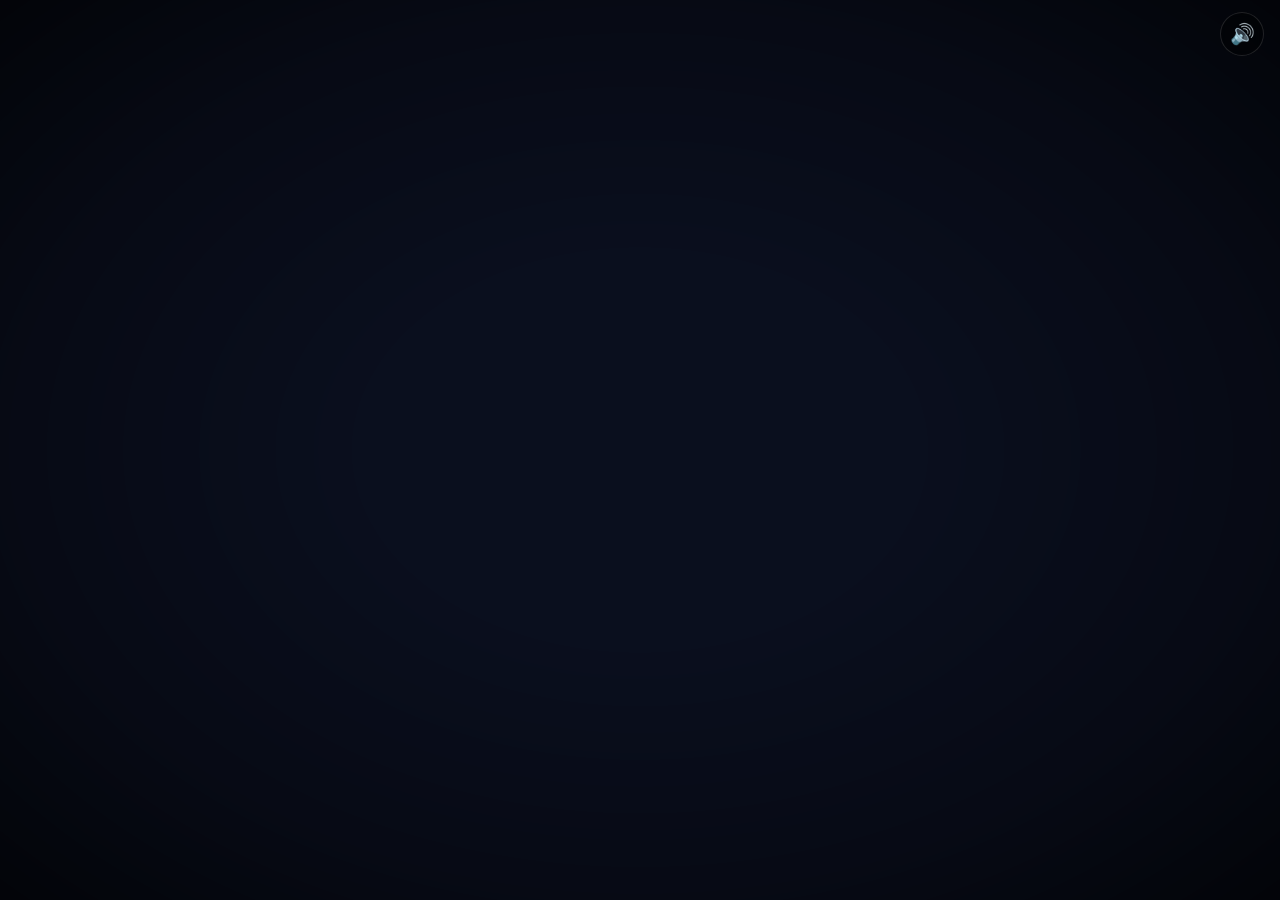
==== commit 18fb893e: "Episode 1: Room 412 - deception rewrite, inspections, 8s decisions, tests, docs" ====
--- a/index.html
+++ b/index.html
@@ -4,8 +4,8 @@
   <meta charset="UTF-8">
   <meta name="viewport" content="width=device-width, initial-scale=1.0, viewport-fit=cover, user-scalable=no">
   <meta name="theme-color" content="#0b1020">
-  <meta name="description" content="The Liar's Game - Level 1: The Night Nanny. A cinematic visual novel set in Lagos.">
-  <title>The Liar's Game — The Night Nanny</title>
+  <meta name="description" content="The Liar's Game: Episode 1 — Room 412. A cinematic psychological deception game set in Lagos.">
+  <title>The Liar's Game — Room 412</title>
   <link rel="preload" href="style.css" as="style">
   <link rel="preload" href="story.js" as="script">
   <link rel="preload" href="game.js" as="script">
@@ -26,6 +26,7 @@
           <div id="chapter-label" class="chapter-label"></div>
         </div>
         <div class="hud-right">
+          <button id="skip-btn" class="icon-btn skip-btn hidden" aria-label="Skip dialogue" title="Skip">⏭</button>
           <button id="mute-btn" class="icon-btn" aria-label="Toggle sound" title="Mute/Unmute">🔊</button>
         </div>
       </header>
@@ -70,6 +71,25 @@
         </div>
       </section>
 
+
+      <!-- Inspection screen (Act 1 clues) -->
+      <section id="screen-inspect" class="screen screen-inspect hidden">
+        <div class="inspect-card">
+          <p class="eyebrow">INSPECT THE ROOM</p>
+          <h2 id="inspect-title" class="inspect-title">Find your alibi</h2>
+          <p class="inspect-sub">Tap each clue to examine it. You need every advantage before the door opens.</p>
+          <div id="inspect-grid" class="inspect-grid"></div>
+          <button id="inspect-continue" class="btn btn-primary inspect-continue" disabled>Continue</button>
+        </div>
+        <div id="inspect-overlay" class="inspect-overlay hidden" role="dialog" aria-modal="true">
+          <div class="inspect-overlay-card">
+            <img id="inspect-overlay-img" class="inspect-overlay-img" alt="Clue" />
+            <h3 id="inspect-overlay-title" class="inspect-overlay-title"></h3>
+            <p id="inspect-overlay-desc" class="inspect-overlay-desc"></p>
+            <button id="inspect-overlay-close" class="btn btn-primary">Close</button>
+          </div>
+        </div>
+      </section>
       <!-- Decision screen -->
       <section id="screen-decision" class="screen screen-decision hidden">
         <div class="decision-top">
@@ -89,8 +109,8 @@
       <section id="screen-gameover" class="screen screen-gameover hidden">
         <div class="gameover-card">
           <p class="eyebrow danger">GAME OVER</p>
-          <h2 class="gameover-title">You lost the Liar's Game.</h2>
-          <p class="gameover-sub">You're not good enough to be a liar.</p>
+          <h2 id="gameover-title" class="gameover-title">YOU GOT CAUGHT.</h2>
+          <p id="gameover-sub" class="gameover-sub">You're not good enough to be a liar.</p>
           <div class="score-block">
             <div class="score-ring">
               <svg viewBox="0 0 120 120">
@@ -105,8 +125,8 @@
             <p id="score-detail" class="score-detail"></p>
           </div>
           <div class="gameover-actions">
-            <button id="btn-retry" class="btn btn-primary">Retry from checkpoint</button>
-            <button id="btn-ad" class="btn btn-secondary">📺 Watch ad to continue</button>
+            <button id="btn-retry" class="btn btn-primary">Retry from last checkpoint</button>
+            <button id="btn-ad" class="btn btn-secondary">📺 Watch Ad to Continue</button>
             <button id="btn-share" class="btn btn-ghost">Share my score</button>
           </div>
           <p id="ad-note" class="ad-note hidden"></p>
@@ -117,8 +137,8 @@
       <section id="screen-win" class="screen screen-win hidden">
         <div class="win-card">
           <p class="eyebrow win">YOU SURVIVED</p>
-          <h2 class="win-title">The Night Nanny</h2>
-          <p class="win-sub">You played the Liar's Game. And you won.</p>
+          <h2 class="win-title">Room 412</h2>
+          <p class="win-sub">You lied beautifully. Amara bought it... for now.</p>
           <div class="score-block">
             <div class="score-ring">
               <svg viewBox="0 0 120 120">
--- a/style.css
+++ b/style.css
@@ -660,3 +660,126 @@
   .pulse, .fx-red.danger-pulse { animation: none; }
   .fx-shake-wrap.shake { animation: none; }
 }
+
+/* ===== Skip button ===== */
+.hud-right { display: flex; gap: 8px; align-items: center; }
+.skip-btn { font-size: 16px; }
+
+/* ===== Bubble tails ===== */
+.bubble::after {
+  content: '';
+  position: absolute;
+  bottom: -8px;
+  left: 22px;
+  width: 16px; height: 16px;
+  background: var(--bubble-left);
+  border-left: 1px solid rgba(255,255,255,0.08);
+  border-bottom: 1px solid rgba(255,255,255,0.08);
+  transform: rotate(-45deg);
+  backdrop-filter: blur(8px);
+}
+.bubble.right::after {
+  left: auto;
+  right: 22px;
+  background: var(--bubble-right);
+  border-left: none;
+  border-bottom: 1px solid rgba(255,200,150,0.12);
+  border-right: 1px solid rgba(255,200,150,0.12);
+}
+.bubble { margin-bottom: 6px; }
+
+/* ===== Inspection screen ===== */
+.screen-inspect {
+  justify-content: center;
+  align-items: center;
+  padding: calc(28px + var(--safe-top)) 16px calc(24px + var(--safe-bottom));
+  background: rgba(0,0,0,0.5);
+  overflow-y: auto;
+}
+.inspect-card {
+  width: min(100%, 640px);
+  background: linear-gradient(180deg, rgba(20,24,36,0.96), rgba(10,12,20,0.96));
+  border: 1px solid rgba(255,180,84,0.22);
+  border-radius: 24px;
+  padding: 24px 18px;
+  box-shadow: 0 20px 60px rgba(0,0,0,0.6);
+  text-align: center;
+}
+.inspect-title {
+  font-size: clamp(28px, 7vw, 40px);
+  font-weight: 900;
+  margin-bottom: 8px;
+}
+.inspect-sub {
+  color: var(--muted);
+  font-size: 14px;
+  line-height: 1.5;
+  margin-bottom: 18px;
+}
+.inspect-grid {
+  display: grid;
+  grid-template-columns: 1fr;
+  gap: 12px;
+  margin-bottom: 18px;
+}
+@media (min-width: 520px) {
+  .inspect-grid { grid-template-columns: repeat(3, 1fr); }
+}
+.inspect-clue {
+  background: rgba(255,255,255,0.04);
+  border: 1px solid rgba(255,255,255,0.12);
+  border-radius: 16px;
+  padding: 12px;
+  text-align: left;
+  cursor: pointer;
+  transition: transform 0.12s ease, border-color 0.2s;
+  display: flex;
+  flex-direction: column;
+  gap: 8px;
+}
+.inspect-clue:active { transform: scale(0.985); }
+.inspect-clue.inspected { border-color: rgba(125,255,178,0.45); background: rgba(125,255,178,0.06); }
+.inspect-clue-img {
+  width: 100%;
+  aspect-ratio: 3/4;
+  object-fit: cover;
+  border-radius: 10px;
+  background: #111;
+}
+.inspect-clue-name { font-size: 14px; font-weight: 750; color: #fff; }
+.inspect-clue-status { font-size: 11px; letter-spacing: 0.08em; text-transform: uppercase; color: var(--muted); }
+.inspect-clue.inspected .inspect-clue-status { color: var(--win); }
+.inspect-continue:disabled { opacity: 0.45; filter: grayscale(0.3); }
+.inspect-overlay {
+  position: fixed;
+  inset: 0;
+  background: rgba(0,0,0,0.72);
+  display: flex;
+  align-items: center;
+  justify-content: center;
+  padding: 20px;
+  z-index: 50;
+}
+.inspect-overlay.hidden { display: none !important; }
+.inspect-overlay-card {
+  width: min(100%, 520px);
+  max-height: calc(100vh - 40px);
+  overflow-y: auto;
+  background: linear-gradient(180deg, rgba(22,26,38,0.98), rgba(10,12,20,0.98));
+  border: 1px solid rgba(255,180,84,0.25);
+  border-radius: 20px;
+  padding: 16px;
+  text-align: center;
+}
+.inspect-overlay-img {
+  width: 100%;
+  max-height: 52vh;
+  object-fit: cover;
+  border-radius: 12px;
+  margin-bottom: 14px;
+}
+.inspect-overlay-title { font-size: 24px; font-weight: 850; margin-bottom: 8px; }
+.inspect-overlay-desc { font-size: 15px; color: var(--muted); line-height: 1.55; margin-bottom: 16px; }
+
+/* ===== BG dim for narration/focus ===== */
+.bg-layer.dimmed { filter: brightness(0.72) saturate(0.9); }
--- a/style.css
+++ b/style.css
@@ -660,3 +660,126 @@
   .pulse, .fx-red.danger-pulse { animation: none; }
   .fx-shake-wrap.shake { animation: none; }
 }
+
+/* ===== Skip button ===== */
+.hud-right { display: flex; gap: 8px; align-items: center; }
+.skip-btn { font-size: 16px; }
+
+/* ===== Bubble tails ===== */
+.bubble::after {
+  content: '';
+  position: absolute;
+  bottom: -8px;
+  left: 22px;
+  width: 16px; height: 16px;
+  background: var(--bubble-left);
+  border-left: 1px solid rgba(255,255,255,0.08);
+  border-bottom: 1px solid rgba(255,255,255,0.08);
+  transform: rotate(-45deg);
+  backdrop-filter: blur(8px);
+}
+.bubble.right::after {
+  left: auto;
+  right: 22px;
+  background: var(--bubble-right);
+  border-left: none;
+  border-bottom: 1px solid rgba(255,200,150,0.12);
+  border-right: 1px solid rgba(255,200,150,0.12);
+}
+.bubble { margin-bottom: 6px; }
+
+/* ===== Inspection screen ===== */
+.screen-inspect {
+  justify-content: center;
+  align-items: center;
+  padding: calc(28px + var(--safe-top)) 16px calc(24px + var(--safe-bottom));
+  background: rgba(0,0,0,0.5);
+  overflow-y: auto;
+}
+.inspect-card {
+  width: min(100%, 640px);
+  background: linear-gradient(180deg, rgba(20,24,36,0.96), rgba(10,12,20,0.96));
+  border: 1px solid rgba(255,180,84,0.22);
+  border-radius: 24px;
+  padding: 24px 18px;
+  box-shadow: 0 20px 60px rgba(0,0,0,0.6);
+  text-align: center;
+}
+.inspect-title {
+  font-size: clamp(28px, 7vw, 40px);
+  font-weight: 900;
+  margin-bottom: 8px;
+}
+.inspect-sub {
+  color: var(--muted);
+  font-size: 14px;
+  line-height: 1.5;
+  margin-bottom: 18px;
+}
+.inspect-grid {
+  display: grid;
+  grid-template-columns: 1fr;
+  gap: 12px;
+  margin-bottom: 18px;
+}
+@media (min-width: 520px) {
+  .inspect-grid { grid-template-columns: repeat(3, 1fr); }
+}
+.inspect-clue {
+  background: rgba(255,255,255,0.04);
+  border: 1px solid rgba(255,255,255,0.12);
+  border-radius: 16px;
+  padding: 12px;
+  text-align: left;
+  cursor: pointer;
+  transition: transform 0.12s ease, border-color 0.2s;
+  display: flex;
+  flex-direction: column;
+  gap: 8px;
+}
+.inspect-clue:active { transform: scale(0.985); }
+.inspect-clue.inspected { border-color: rgba(125,255,178,0.45); background: rgba(125,255,178,0.06); }
+.inspect-clue-img {
+  width: 100%;
+  aspect-ratio: 3/4;
+  object-fit: cover;
+  border-radius: 10px;
+  background: #111;
+}
+.inspect-clue-name { font-size: 14px; font-weight: 750; color: #fff; }
+.inspect-clue-status { font-size: 11px; letter-spacing: 0.08em; text-transform: uppercase; color: var(--muted); }
+.inspect-clue.inspected .inspect-clue-status { color: var(--win); }
+.inspect-continue:disabled { opacity: 0.45; filter: grayscale(0.3); }
+.inspect-overlay {
+  position: fixed;
+  inset: 0;
+  background: rgba(0,0,0,0.72);
+  display: flex;
+  align-items: center;
+  justify-content: center;
+  padding: 20px;
+  z-index: 50;
+}
+.inspect-overlay.hidden { display: none !important; }
+.inspect-overlay-card {
+  width: min(100%, 520px);
+  max-height: calc(100vh - 40px);
+  overflow-y: auto;
+  background: linear-gradient(180deg, rgba(22,26,38,0.98), rgba(10,12,20,0.98));
+  border: 1px solid rgba(255,180,84,0.25);
+  border-radius: 20px;
+  padding: 16px;
+  text-align: center;
+}
+.inspect-overlay-img {
+  width: 100%;
+  max-height: 52vh;
+  object-fit: cover;
+  border-radius: 12px;
+  margin-bottom: 14px;
+}
+.inspect-overlay-title { font-size: 24px; font-weight: 850; margin-bottom: 8px; }
+.inspect-overlay-desc { font-size: 15px; color: var(--muted); line-height: 1.55; margin-bottom: 16px; }
+
+/* ===== BG dim for narration/focus ===== */
+.bg-layer.dimmed { filter: brightness(0.72) saturate(0.9); }
